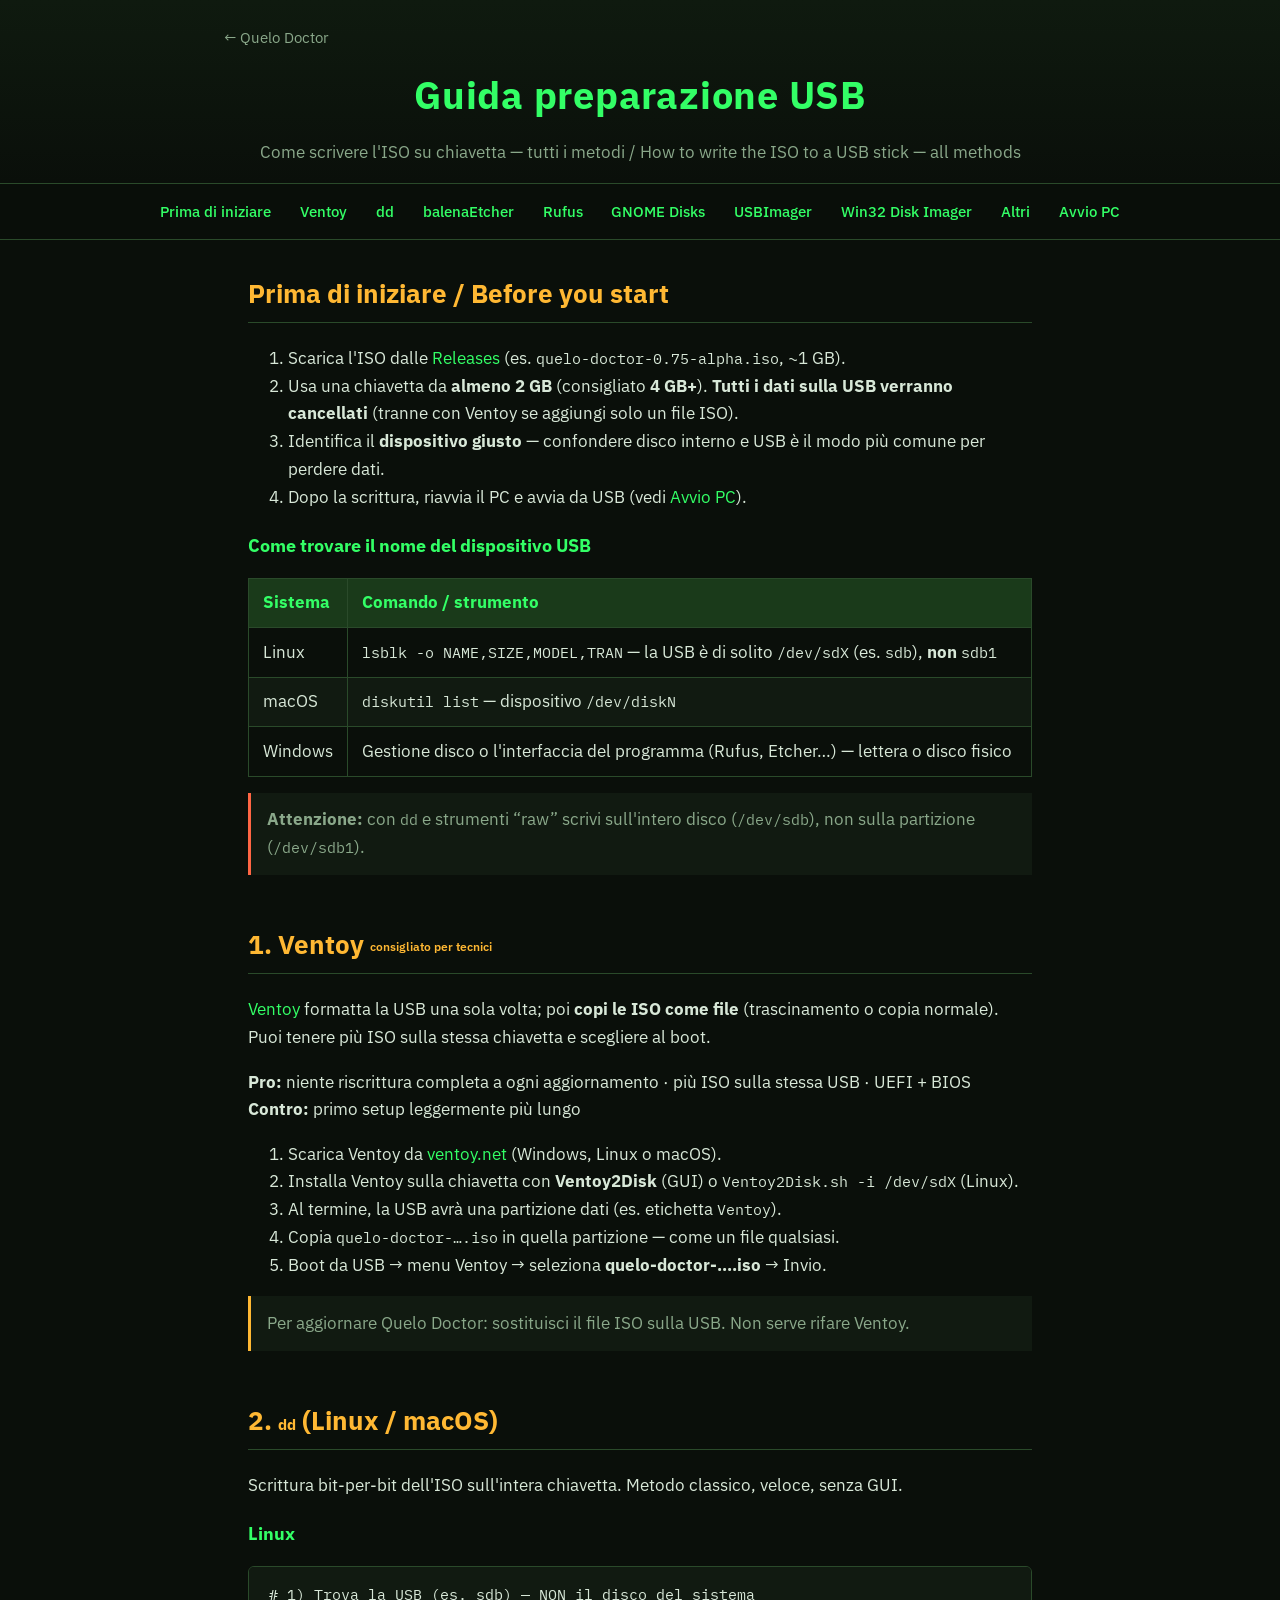
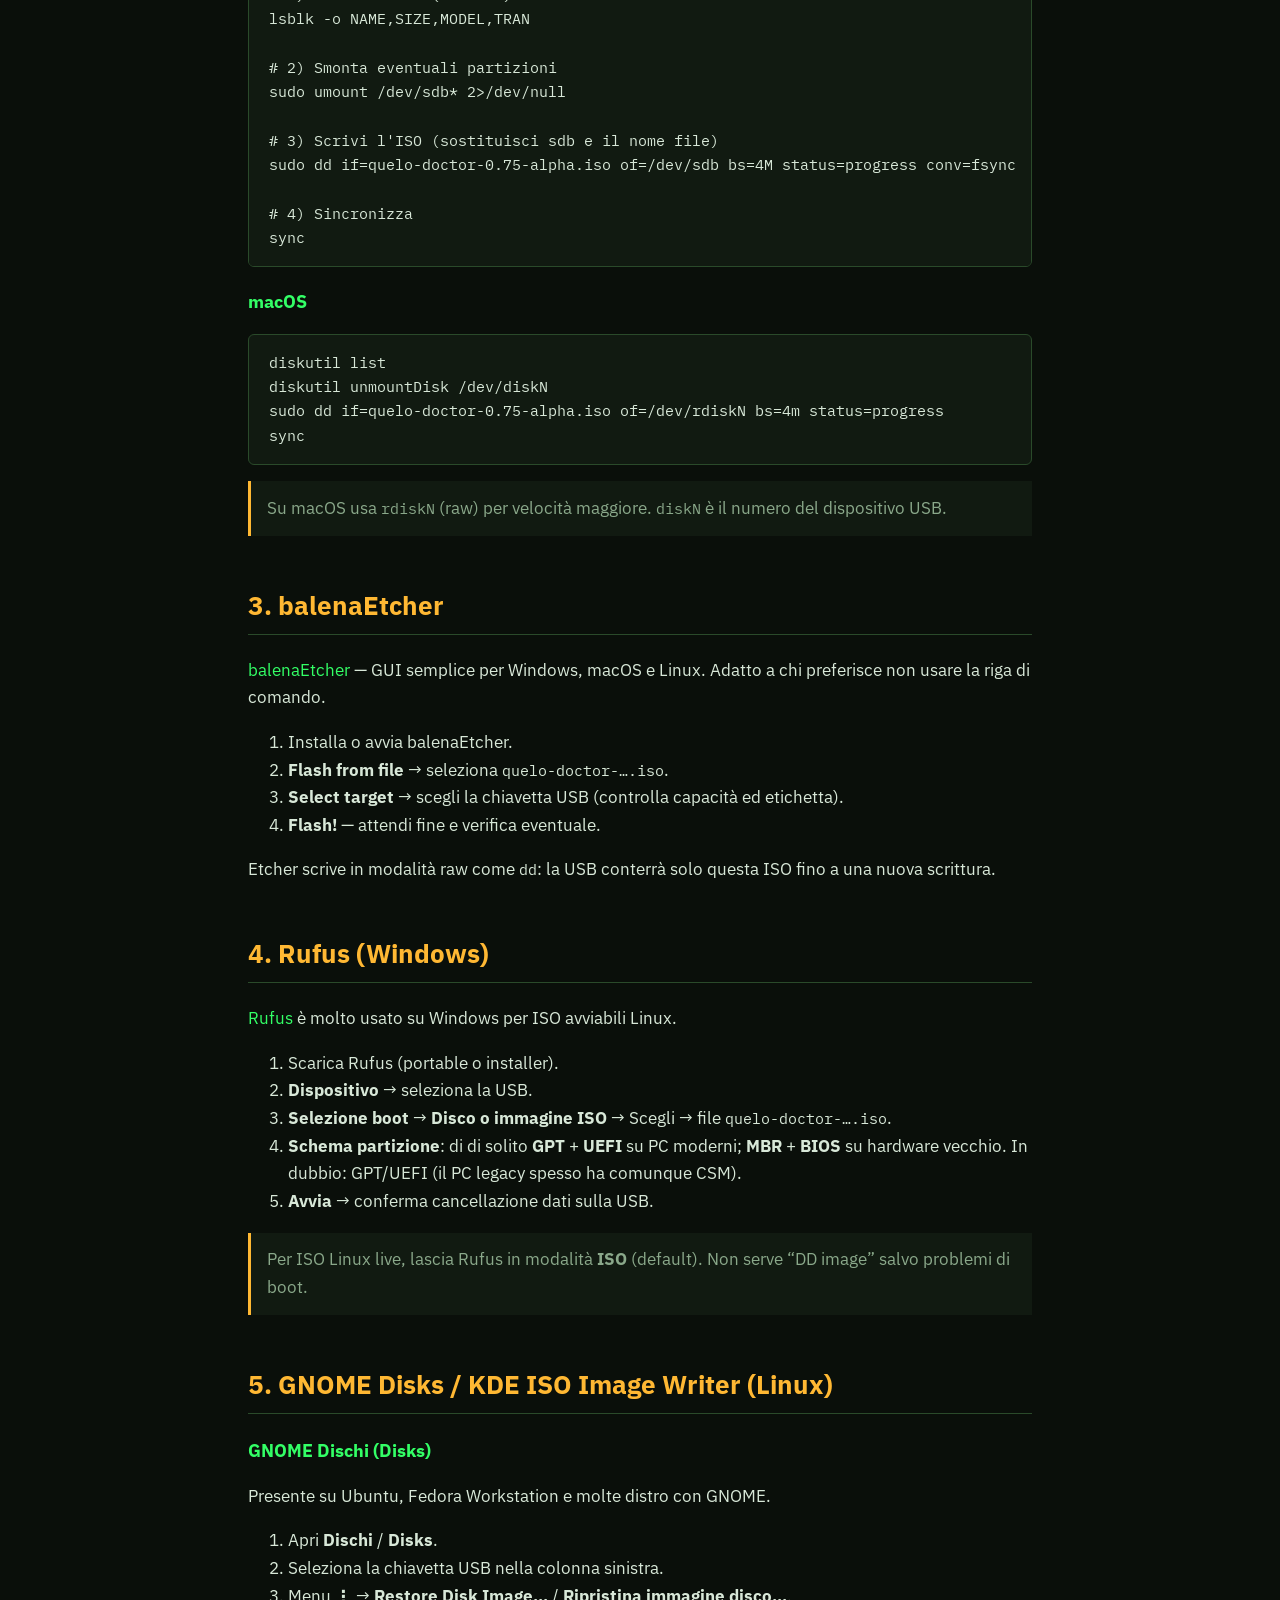
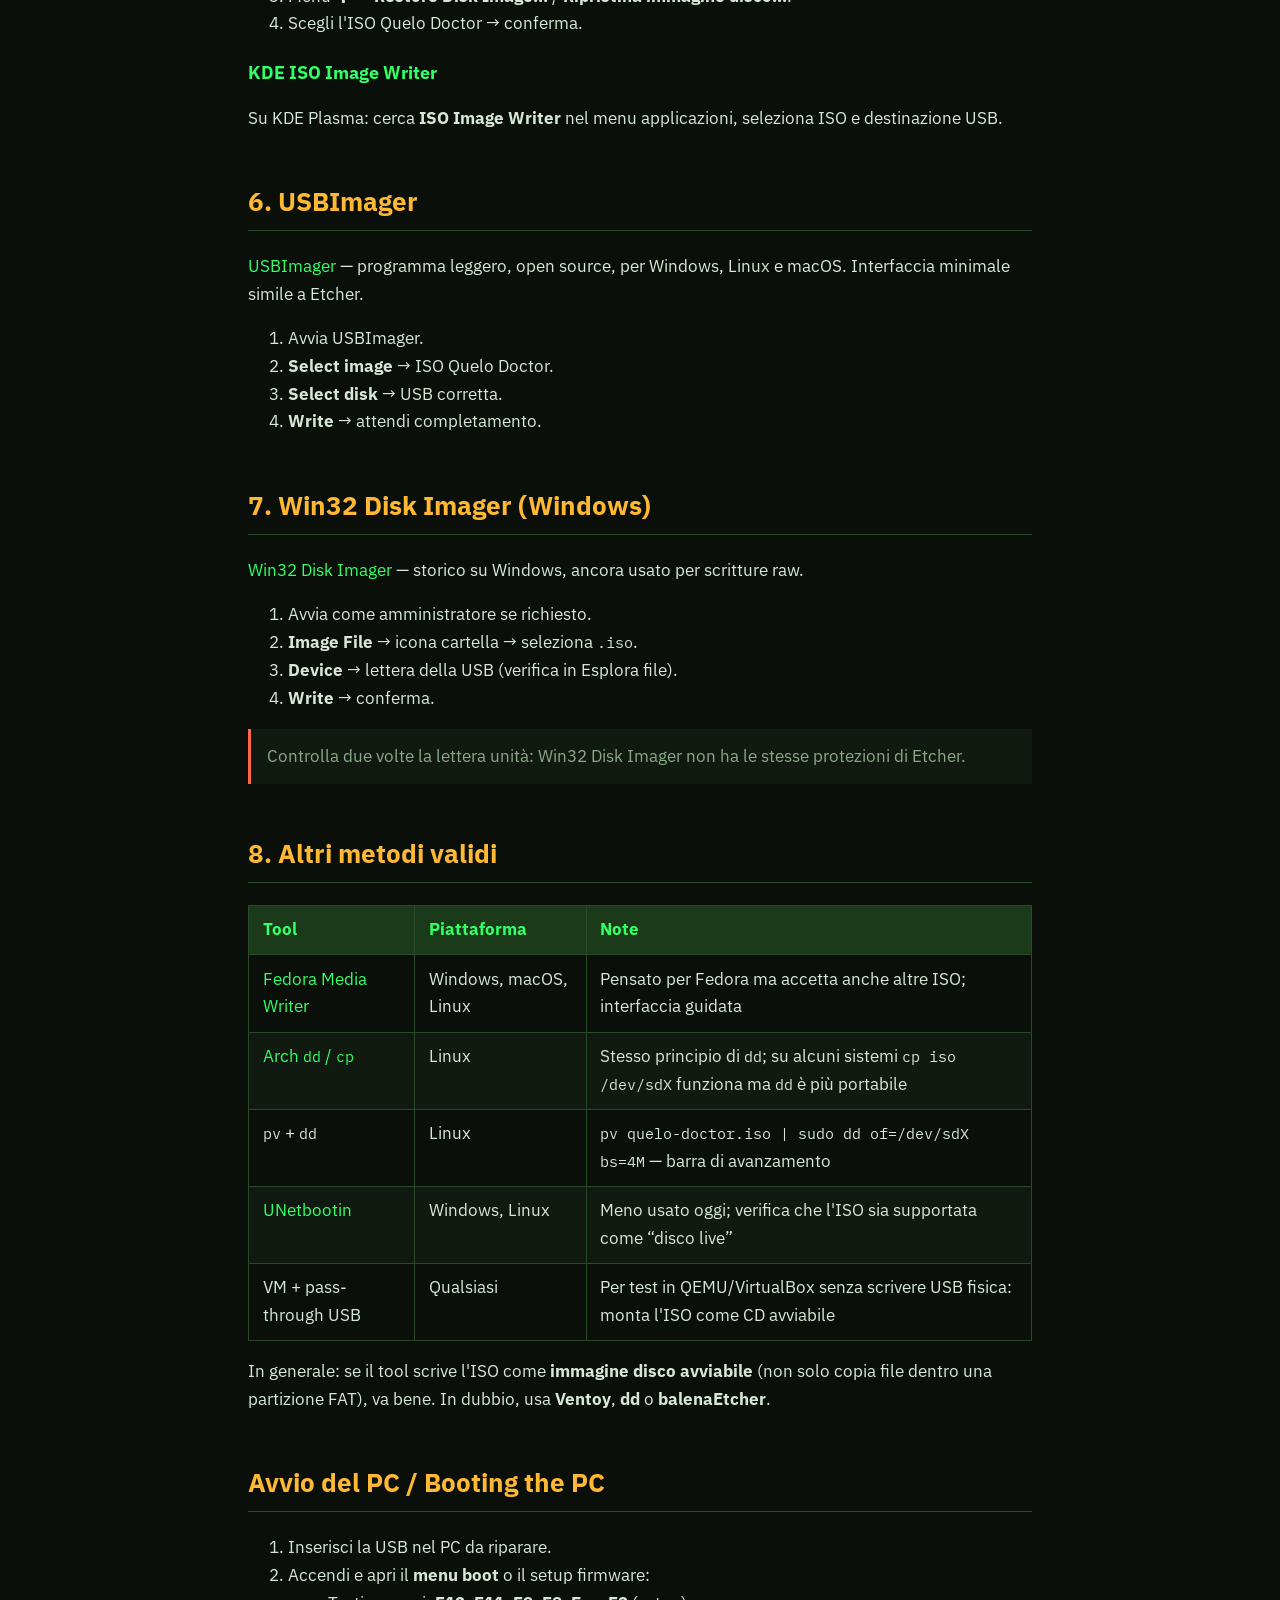
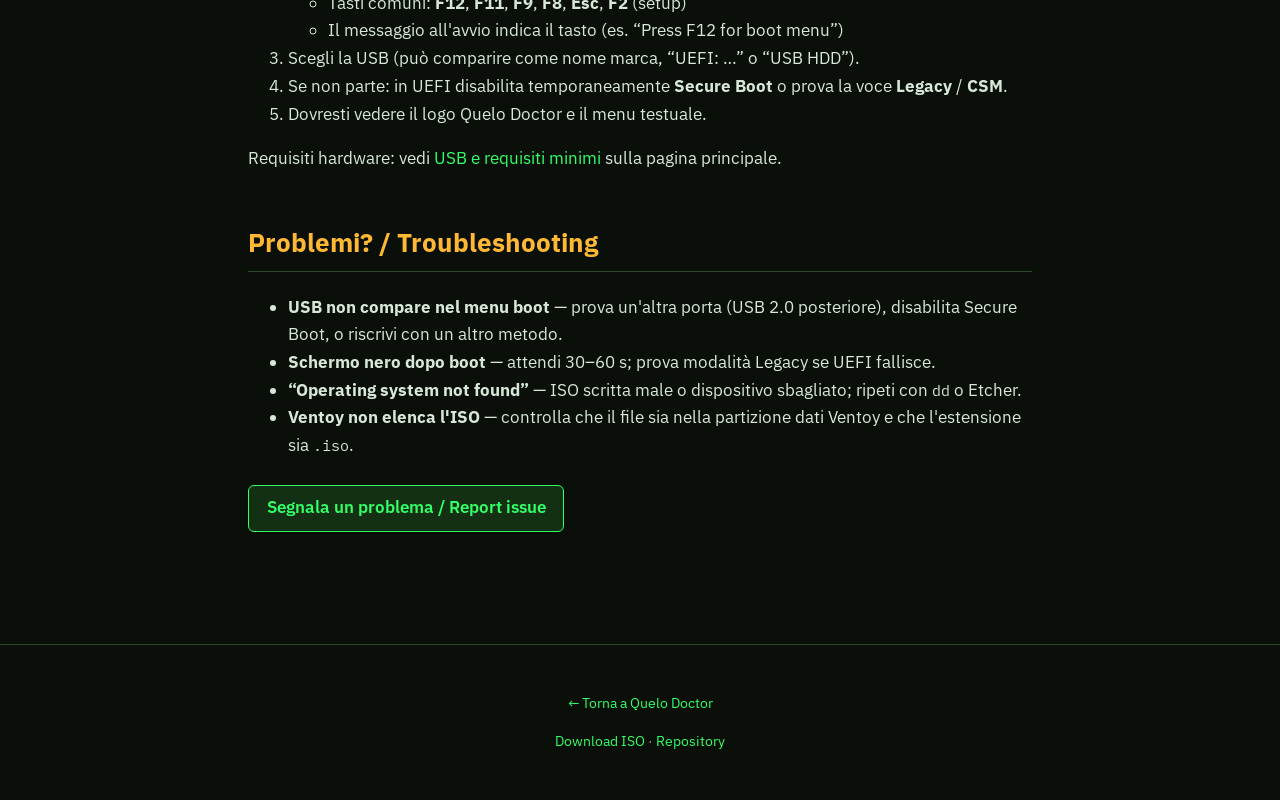
==== docs/usb.html @ 84752a9e "Aggiunge guida USB dedicata con tutti i metodi di scrittura ISO." ====
<!DOCTYPE html>
<html lang="it">
<head>
  <meta charset="utf-8">
  <meta name="viewport" content="width=device-width, initial-scale=1">
  <title>Guida USB — Quelo Doctor</title>
  <meta name="description" content="Come preparare una chiavetta USB con Quelo Doctor: Ventoy, dd, Rufus, balenaEtcher, GNOME Disks, USBImager e altri.">
  <link rel="preconnect" href="https://fonts.googleapis.com">
  <link rel="preconnect" href="https://fonts.gstatic.com" crossorigin>
  <link href="https://fonts.googleapis.com/css2?family=IBM+Plex+Mono:wght@400;600&family=IBM+Plex+Sans:wght@400;500;600&display=swap" rel="stylesheet">
  <link rel="stylesheet" href="style.css">
</head>
<body>

<header class="compact">
  <p class="back"><a href="index.html">← Quelo Doctor</a></p>
  <h1>Guida preparazione USB</h1>
  <p class="tagline">
    Come scrivere l'ISO su chiavetta — tutti i metodi / How to write the ISO to a USB stick — all methods
  </p>
</header>

<nav class="top" aria-label="Indice guida">
  <a href="#prima">Prima di iniziare</a>
  <a href="#ventoy">Ventoy</a>
  <a href="#dd">dd</a>
  <a href="#etcher">balenaEtcher</a>
  <a href="#rufus">Rufus</a>
  <a href="#disks">GNOME Disks</a>
  <a href="#usbimager">USBImager</a>
  <a href="#win32">Win32 Disk Imager</a>
  <a href="#altri">Altri</a>
  <a href="#boot">Avvio PC</a>
</nav>

<main>

  <section id="prima">
    <h2>Prima di iniziare / Before you start</h2>
    <ol>
      <li>Scarica l'ISO dalle <a href="https://github.com/alby-quelo/quelo-doctor/releases/latest">Releases</a> (es. <code>quelo-doctor-0.75-alpha.iso</code>, ~1 GB).</li>
      <li>Usa una chiavetta da <strong>almeno 2 GB</strong> (consigliato <strong>4 GB+</strong>). <strong>Tutti i dati sulla USB verranno cancellati</strong> (tranne con Ventoy se aggiungi solo un file ISO).</li>
      <li>Identifica il <strong>dispositivo giusto</strong> — confondere disco interno e USB è il modo più comune per perdere dati.</li>
      <li>Dopo la scrittura, riavvia il PC e avvia da USB (vedi <a href="#boot">Avvio PC</a>).</li>
    </ol>

    <h3>Come trovare il nome del dispositivo USB</h3>
    <table>
      <thead><tr><th>Sistema</th><th>Comando / strumento</th></tr></thead>
      <tbody>
        <tr><td>Linux</td><td><code>lsblk -o NAME,SIZE,MODEL,TRAN</code> — la USB è di solito <code>/dev/sdX</code> (es. <code>sdb</code>), <strong>non</strong> <code>sdb1</code></td></tr>
        <tr><td>macOS</td><td><code>diskutil list</code> — dispositivo <code>/dev/diskN</code></td></tr>
        <tr><td>Windows</td><td>Gestione disco o l'interfaccia del programma (Rufus, Etcher…) — lettera o disco fisico</td></tr>
      </tbody>
    </table>
    <p class="note warn">
      <strong>Attenzione:</strong> con <code>dd</code> e strumenti “raw” scrivi sull'intero disco (<code>/dev/sdb</code>), non sulla partizione (<code>/dev/sdb1</code>).
    </p>
  </section>

  <section id="ventoy">
    <h2>1. Ventoy <span class="rec">consigliato per tecnici</span></h2>
    <p>
      <a href="https://www.ventoy.net/">Ventoy</a> formatta la USB una sola volta; poi <strong>copi le ISO come file</strong>
      (trascinamento o copia normale). Puoi tenere più ISO sulla stessa chiavetta e scegliere al boot.
    </p>
    <p><strong>Pro:</strong> niente riscrittura completa a ogni aggiornamento · più ISO sulla stessa USB · UEFI + BIOS<br>
    <strong>Contro:</strong> primo setup leggermente più lungo</p>
    <ol>
      <li>Scarica Ventoy da <a href="https://www.ventoy.net/en/download.html">ventoy.net</a> (Windows, Linux o macOS).</li>
      <li>Installa Ventoy sulla chiavetta con <strong>Ventoy2Disk</strong> (GUI) o <code>Ventoy2Disk.sh -i /dev/sdX</code> (Linux).</li>
      <li>Al termine, la USB avrà una partizione dati (es. etichetta <code>Ventoy</code>).</li>
      <li>Copia <code>quelo-doctor-….iso</code> in quella partizione — come un file qualsiasi.</li>
      <li>Boot da USB → menu Ventoy → seleziona <strong>quelo-doctor-….iso</strong> → Invio.</li>
    </ol>
    <p class="note">Per aggiornare Quelo Doctor: sostituisci il file ISO sulla USB. Non serve rifare Ventoy.</p>
  </section>

  <section id="dd">
    <h2>2. <code>dd</code> (Linux / macOS)</h2>
    <p>Scrittura bit-per-bit dell'ISO sull'intera chiavetta. Metodo classico, veloce, senza GUI.</p>
    <h3>Linux</h3>
    <pre><code># 1) Trova la USB (es. sdb) — NON il disco del sistema
lsblk -o NAME,SIZE,MODEL,TRAN

# 2) Smonta eventuali partizioni
sudo umount /dev/sdb* 2>/dev/null

# 3) Scrivi l'ISO (sostituisci sdb e il nome file)
sudo dd if=quelo-doctor-0.75-alpha.iso of=/dev/sdb bs=4M status=progress conv=fsync

# 4) Sincronizza
sync</code></pre>
    <h3>macOS</h3>
    <pre><code>diskutil list
diskutil unmountDisk /dev/diskN
sudo dd if=quelo-doctor-0.75-alpha.iso of=/dev/rdiskN bs=4m status=progress
sync</code></pre>
    <p class="note">Su macOS usa <code>rdiskN</code> (raw) per velocità maggiore. <code>diskN</code> è il numero del dispositivo USB.</p>
  </section>

  <section id="etcher">
    <h2>3. balenaEtcher</h2>
    <p>
      <a href="https://etcher.balena.io/">balenaEtcher</a> — GUI semplice per Windows, macOS e Linux.
      Adatto a chi preferisce non usare la riga di comando.
    </p>
    <ol>
      <li>Installa o avvia balenaEtcher.</li>
      <li><strong>Flash from file</strong> → seleziona <code>quelo-doctor-….iso</code>.</li>
      <li><strong>Select target</strong> → scegli la chiavetta USB (controlla capacità ed etichetta).</li>
      <li><strong>Flash!</strong> — attendi fine e verifica eventuale.</li>
    </ol>
    <p>Etcher scrive in modalità raw come <code>dd</code>: la USB conterrà solo questa ISO fino a una nuova scrittura.</p>
  </section>

  <section id="rufus">
    <h2>4. Rufus (Windows)</h2>
    <p>
      <a href="https://rufus.ie/">Rufus</a> è molto usato su Windows per ISO avviabili Linux.
    </p>
    <ol>
      <li>Scarica Rufus (portable o installer).</li>
      <li><strong>Dispositivo</strong> → seleziona la USB.</li>
      <li><strong>Selezione boot</strong> → <strong>Disco o immagine ISO</strong> → Scegli → file <code>quelo-doctor-….iso</code>.</li>
      <li><strong>Schema partizione</strong>: di di solito <strong>GPT</strong> + <strong>UEFI</strong> su PC moderni; <strong>MBR</strong> + <strong>BIOS</strong> su hardware vecchio. In dubbio: GPT/UEFI (il PC legacy spesso ha comunque CSM).</li>
      <li><strong>Avvia</strong> → conferma cancellazione dati sulla USB.</li>
    </ol>
    <p class="note">Per ISO Linux live, lascia Rufus in modalità <strong>ISO</strong> (default). Non serve “DD image” salvo problemi di boot.</p>
  </section>

  <section id="disks">
    <h2>5. GNOME Disks / KDE ISO Image Writer (Linux)</h2>
    <h3>GNOME Dischi (Disks)</h3>
    <p>Presente su Ubuntu, Fedora Workstation e molte distro con GNOME.</p>
    <ol>
      <li>Apri <strong>Dischi</strong> / <strong>Disks</strong>.</li>
      <li>Seleziona la chiavetta USB nella colonna sinistra.</li>
      <li>Menu <strong>⋮</strong> → <strong>Restore Disk Image…</strong> / <strong>Ripristina immagine disco…</strong>.</li>
      <li>Scegli l'ISO Quelo Doctor → conferma.</li>
    </ol>
    <h3>KDE ISO Image Writer</h3>
    <p>Su KDE Plasma: cerca <strong>ISO Image Writer</strong> nel menu applicazioni, seleziona ISO e destinazione USB.</p>
  </section>

  <section id="usbimager">
    <h2>6. USBImager</h2>
    <p>
      <a href="https://gitlab.com/bztsrc/usbimager">USBImager</a> — programma leggero, open source, per Windows, Linux e macOS.
      Interfaccia minimale simile a Etcher.
    </p>
    <ol>
      <li>Avvia USBImager.</li>
      <li><strong>Select image</strong> → ISO Quelo Doctor.</li>
      <li><strong>Select disk</strong> → USB corretta.</li>
      <li><strong>Write</strong> → attendi completamento.</li>
    </ol>
  </section>

  <section id="win32">
    <h2>7. Win32 Disk Imager (Windows)</h2>
    <p>
      <a href="https://sourceforge.net/projects/win32diskimager/">Win32 Disk Imager</a> — storico su Windows, ancora usato per scritture raw.
    </p>
    <ol>
      <li>Avvia come amministratore se richiesto.</li>
      <li><strong>Image File</strong> → icona cartella → seleziona <code>.iso</code>.</li>
      <li><strong>Device</strong> → lettera della USB (verifica in Esplora file).</li>
      <li><strong>Write</strong> → conferma.</li>
    </ol>
    <p class="note warn">Controlla due volte la lettera unità: Win32 Disk Imager non ha le stesse protezioni di Etcher.</p>
  </section>

  <section id="altri">
    <h2>8. Altri metodi validi</h2>
    <table>
      <thead><tr><th>Tool</th><th>Piattaforma</th><th>Note</th></tr></thead>
      <tbody>
        <tr>
          <td><a href="https://fedoraproject.org/workstation/download">Fedora Media Writer</a></td>
          <td>Windows, macOS, Linux</td>
          <td>Pensato per Fedora ma accetta anche altre ISO; interfaccia guidata</td>
        </tr>
        <tr>
          <td><a href="https://wiki.archlinux.org/title/USB_flash_installation_medium">Arch <code>dd</code> / <code>cp</code></a></td>
          <td>Linux</td>
          <td>Stesso principio di <code>dd</code>; su alcuni sistemi <code>cp iso /dev/sdX</code> funziona ma <code>dd</code> è più portabile</td>
        </tr>
        <tr>
          <td><code>pv</code> + <code>dd</code></td>
          <td>Linux</td>
          <td><code>pv quelo-doctor.iso | sudo dd of=/dev/sdX bs=4M</code> — barra di avanzamento</td>
        </tr>
        <tr>
          <td><a href="https://unetbootin.github.io/">UNetbootin</a></td>
          <td>Windows, Linux</td>
          <td>Meno usato oggi; verifica che l'ISO sia supportata come “disco live”</td>
        </tr>
        <tr>
          <td>VM + pass-through USB</td>
          <td>Qualsiasi</td>
          <td>Per test in QEMU/VirtualBox senza scrivere USB fisica: monta l'ISO come CD avviabile</td>
        </tr>
      </tbody>
    </table>
    <p>
      In generale: se il tool scrive l'ISO come <strong>immagine disco avviabile</strong> (non solo copia file dentro una partizione FAT),
      va bene. In dubbio, usa <strong>Ventoy</strong>, <strong>dd</strong> o <strong>balenaEtcher</strong>.
    </p>
  </section>

  <section id="boot">
    <h2>Avvio del PC / Booting the PC</h2>
    <ol>
      <li>Inserisci la USB nel PC da riparare.</li>
      <li>Accendi e apri il <strong>menu boot</strong> o il setup firmware:
        <ul>
          <li>Tasti comuni: <strong>F12</strong>, <strong>F11</strong>, <strong>F9</strong>, <strong>F8</strong>, <strong>Esc</strong>, <strong>F2</strong> (setup)</li>
          <li>Il messaggio all'avvio indica il tasto (es. “Press F12 for boot menu”)</li>
        </ul>
      </li>
      <li>Scegli la USB (può comparire come nome marca, “UEFI: …” o “USB HDD”).</li>
      <li>Se non parte: in UEFI disabilita temporaneamente <strong>Secure Boot</strong> o prova la voce <strong>Legacy</strong> / <strong>CSM</strong>.</li>
      <li>Dovresti vedere il logo Quelo Doctor e il menu testuale.</li>
    </ol>
    <p>
      Requisiti hardware: vedi <a href="index.html#usb-requisiti">USB e requisiti minimi</a> sulla pagina principale.
    </p>
  </section>

  <section id="problemi">
    <h2>Problemi? / Troubleshooting</h2>
    <ul>
      <li><strong>USB non compare nel menu boot</strong> — prova un'altra porta (USB 2.0 posteriore), disabilita Secure Boot, o riscrivi con un altro metodo.</li>
      <li><strong>Schermo nero dopo boot</strong> — attendi 30–60 s; prova modalità Legacy se UEFI fallisce.</li>
      <li><strong>“Operating system not found”</strong> — ISO scritta male o dispositivo sbagliato; ripeti con <code>dd</code> o Etcher.</li>
      <li><strong>Ventoy non elenca l'ISO</strong> — controlla che il file sia nella partizione dati Ventoy e che l'estensione sia <code>.iso</code>.</li>
    </ul>
    <a class="btn primary" href="https://github.com/alby-quelo/quelo-doctor/issues/new/choose">Segnala un problema / Report issue</a>
  </section>

</main>

<footer>
  <p><a href="index.html">← Torna a Quelo Doctor</a></p>
  <p>
    <a href="https://github.com/alby-quelo/quelo-doctor/releases/latest">Download ISO</a> ·
    <a href="https://github.com/alby-quelo/quelo-doctor">Repository</a>
  </p>
</footer>

</body>
</html>
---- docs/style.css ----
:root {
  --bg: #0a0f0a;
  --bg-card: #111a11;
  --green: #33ff66;
  --amber: #ffb833;
  --text: #d8e8d8;
  --muted: #8aa88a;
  --border: #2a4a2a;
  --accent: #1a3a1a;
}

* {
  box-sizing: border-box;
}

html {
  scroll-behavior: smooth;
}

body {
  margin: 0;
  font-family: "IBM Plex Sans", "Segoe UI", system-ui, sans-serif;
  background: var(--bg);
  color: var(--text);
  line-height: 1.65;
  font-size: 1.05rem;
}

a {
  color: var(--green);
  text-decoration: none;
}

a:hover {
  color: var(--amber);
  text-decoration: underline;
}

code, pre {
  font-family: "IBM Plex Mono", "Consolas", monospace;
  font-size: 0.92rem;
}

pre {
  background: var(--bg-card);
  border: 1px solid var(--border);
  border-radius: 6px;
  padding: 1rem 1.25rem;
  overflow-x: auto;
}

header {
  text-align: center;
  padding: 2.5rem 1.5rem 1.5rem;
  border-bottom: 1px solid var(--border);
  background: linear-gradient(180deg, #0f1a0f 0%, var(--bg) 100%);
}

header img.mascot {
  width: 120px;
  height: auto;
  margin-bottom: 0.5rem;
}

h1 {
  margin: 0.25rem 0;
  font-size: 2.4rem;
  color: var(--green);
  letter-spacing: 0.02em;
}

.tagline {
  color: var(--muted);
  max-width: 52rem;
  margin: 0.75rem auto 0;
}

.badges {
  margin-top: 1.25rem;
  display: flex;
  flex-wrap: wrap;
  gap: 0.5rem;
  justify-content: center;
}

.badge {
  display: inline-block;
  padding: 0.25rem 0.65rem;
  border-radius: 4px;
  font-size: 0.8rem;
  font-weight: 600;
  border: 1px solid var(--border);
  background: var(--bg-card);
  color: var(--text);
}

.badge.release { border-color: var(--green); color: var(--green); }
.badge.good { border-color: var(--green); background: #143014; }
.badge.arch { border-color: #4488ff; color: #88bbff; }
.badge.debian { border-color: var(--amber); color: var(--amber); }

nav.top {
  position: sticky;
  top: 0;
  z-index: 100;
  display: flex;
  flex-wrap: wrap;
  justify-content: center;
  gap: 0.25rem 1rem;
  padding: 0.75rem 1rem;
  background: rgba(10, 15, 10, 0.92);
  backdrop-filter: blur(8px);
  border-bottom: 1px solid var(--border);
}

nav.top a {
  font-weight: 500;
  font-size: 0.95rem;
  padding: 0.2rem 0.4rem;
}

main {
  max-width: 52rem;
  margin: 0 auto;
  padding: 2rem 1.5rem 4rem;
}

section {
  margin-bottom: 3rem;
  scroll-margin-top: 4rem;
}

h2 {
  color: var(--amber);
  font-size: 1.65rem;
  border-bottom: 1px solid var(--border);
  padding-bottom: 0.4rem;
  margin-top: 0;
}

header.compact {
  padding: 1.5rem 1.5rem 1rem;
}

header .back {
  margin: 0 0 0.75rem;
  text-align: left;
  max-width: 52rem;
  margin-left: auto;
  margin-right: auto;
}

header .back a {
  font-size: 0.95rem;
  color: var(--muted);
}

header .back a:hover {
  color: var(--green);
}

.rec {
  font-size: 0.75rem;
  font-weight: 600;
  color: var(--amber);
  vertical-align: middle;
}

.note.warn {
  border-left-color: #ff6644;
}

h3 {
  color: var(--green);
  font-size: 1.1rem;
  margin-top: 1.25rem;
}

.screenshot {
  text-align: center;
  margin: 2rem 0;
}

.screenshot img {
  max-width: 100%;
  height: auto;
  border: 1px solid var(--border);
  border-radius: 4px;
  box-shadow: 0 8px 32px rgba(0, 0, 0, 0.5);
}

.screenshot figcaption {
  color: var(--muted);
  font-size: 0.9rem;
  margin-top: 0.75rem;
}

table {
  width: 100%;
  border-collapse: collapse;
  margin: 1rem 0;
}

th, td {
  border: 1px solid var(--border);
  padding: 0.65rem 0.85rem;
  text-align: left;
  vertical-align: top;
}

th {
  background: var(--accent);
  color: var(--green);
}

tr:nth-child(even) td {
  background: var(--bg-card);
}

.note {
  background: var(--bg-card);
  border-left: 3px solid var(--amber);
  padding: 0.85rem 1rem;
  margin: 1rem 0;
  color: var(--muted);
}

.menu-list {
  list-style: none;
  padding: 0;
}

.menu-list li {
  padding: 0.35rem 0;
  border-bottom: 1px solid #1a2a1a;
}

.menu-list li strong {
  color: var(--green);
}

.lang-block {
  border: 1px solid var(--border);
  border-radius: 8px;
  padding: 1.25rem 1.5rem;
  background: var(--bg-card);
}

.tree {
  background: var(--bg-card);
  border: 1px solid var(--border);
  border-radius: 6px;
  padding: 1rem 1.25rem;
}

.btn {
  display: inline-block;
  margin-top: 0.5rem;
  padding: 0.55rem 1.1rem;
  background: var(--accent);
  border: 1px solid var(--green);
  border-radius: 6px;
  color: var(--green);
  font-weight: 600;
}

.btn:hover {
  background: #1f4a1f;
  color: var(--amber);
  text-decoration: none;
}

.btn.primary {
  background: #143014;
}

footer {
  text-align: center;
  padding: 2rem 1rem;
  border-top: 1px solid var(--border);
  color: var(--muted);
  font-size: 0.9rem;
}

@media (max-width: 600px) {
  h1 { font-size: 1.85rem; }
  main { padding: 1.5rem 1rem 3rem; }
}
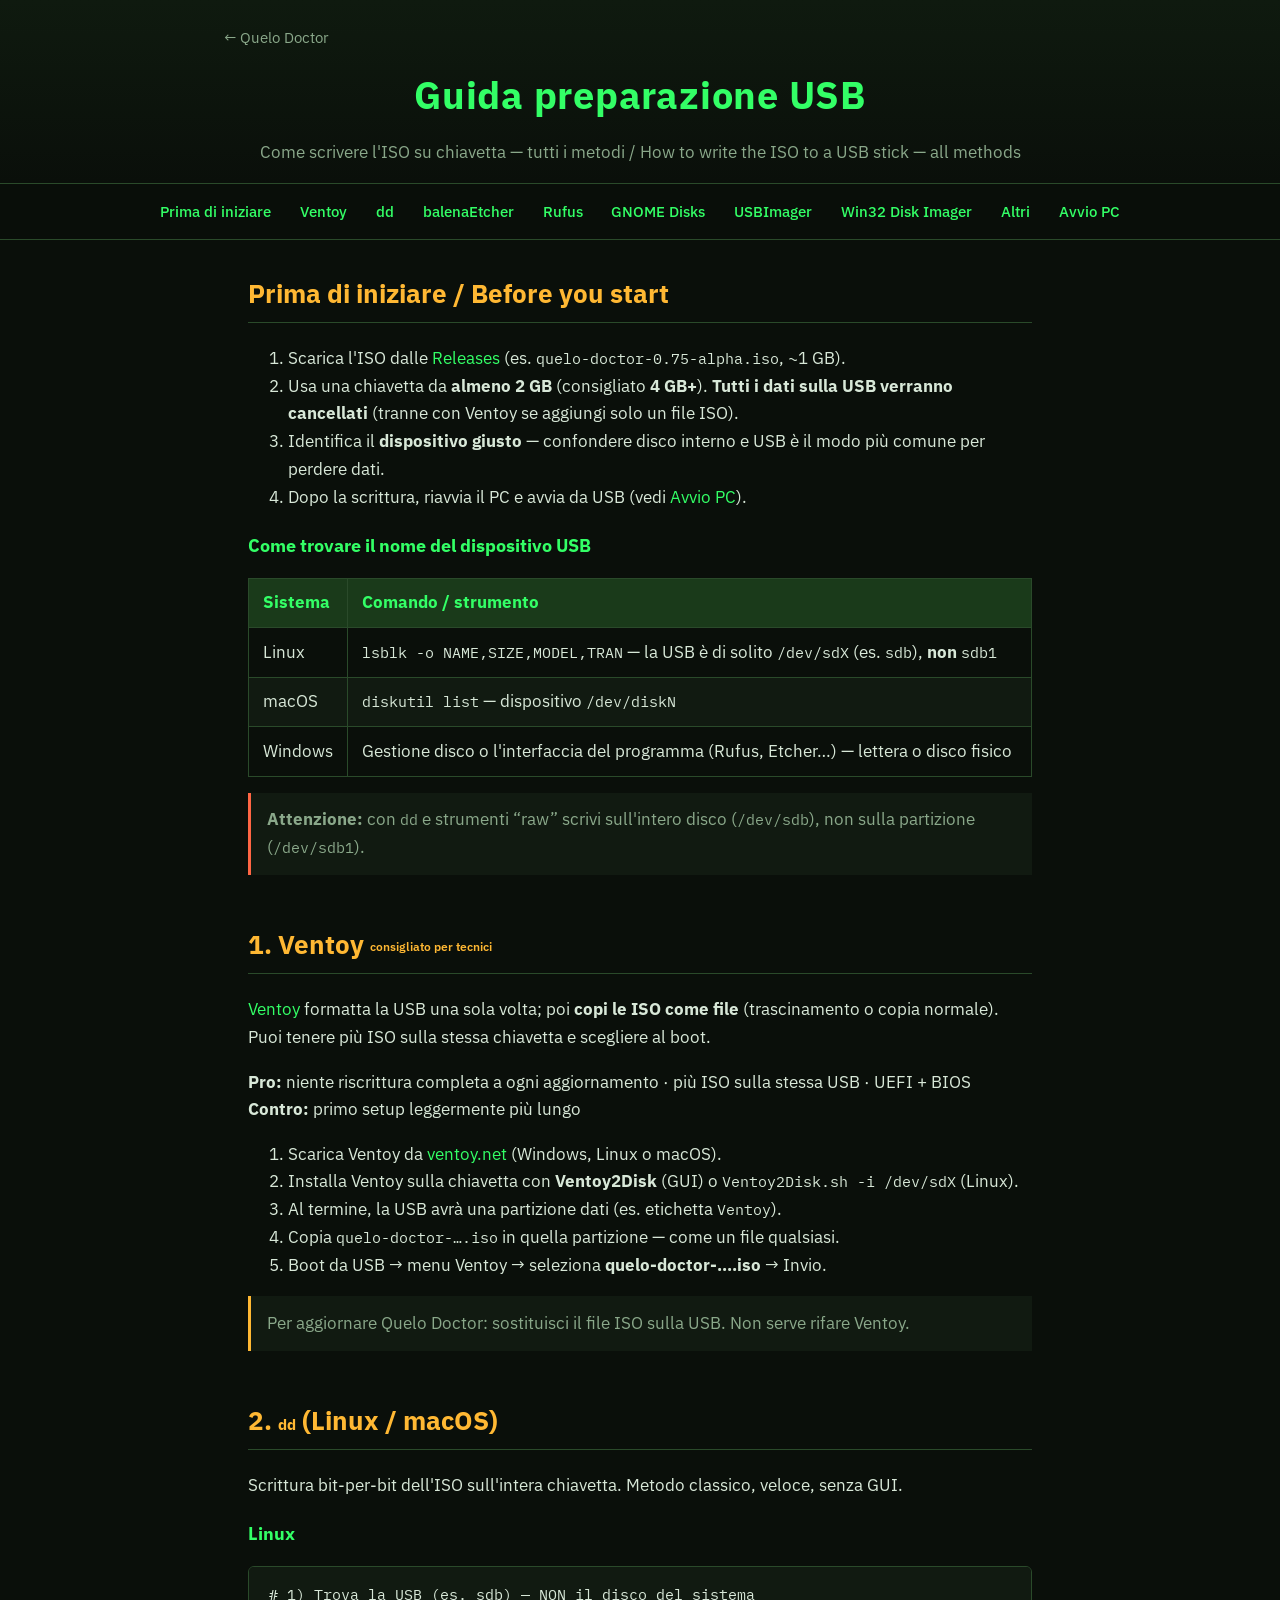
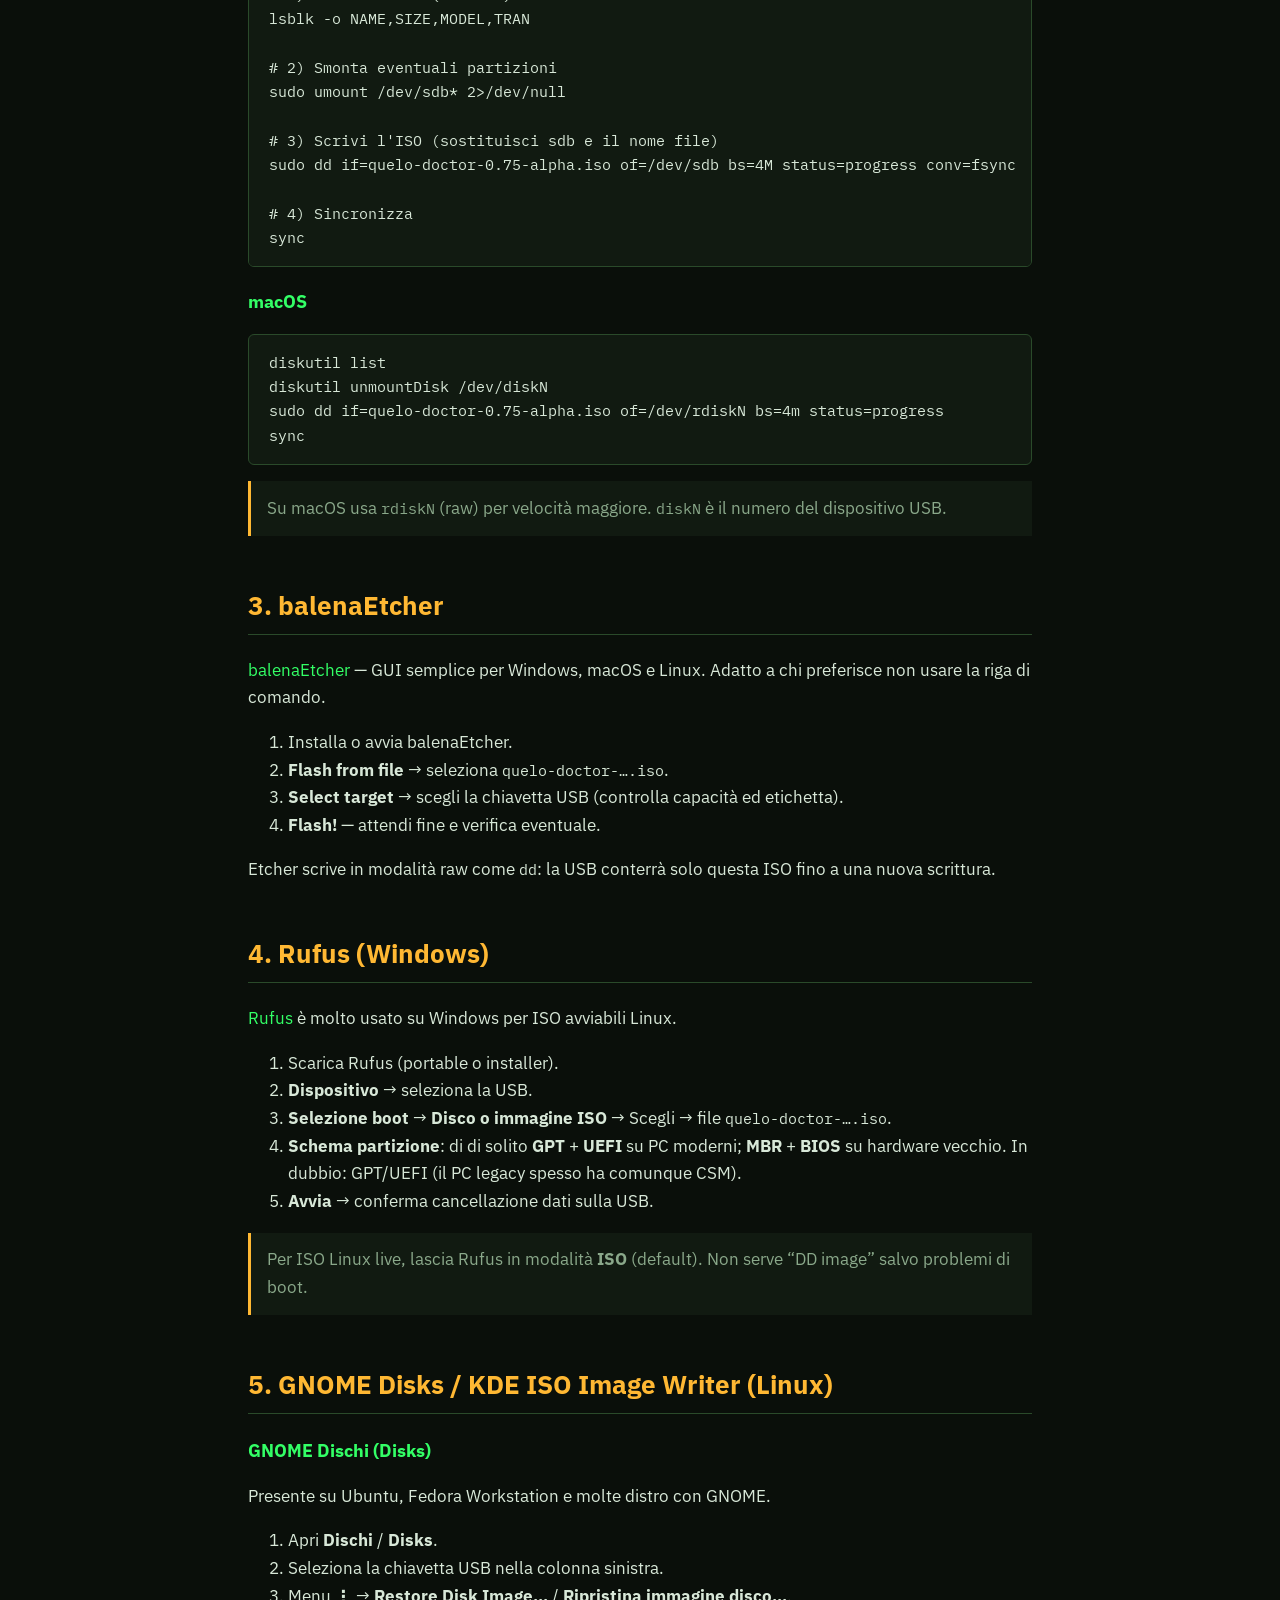
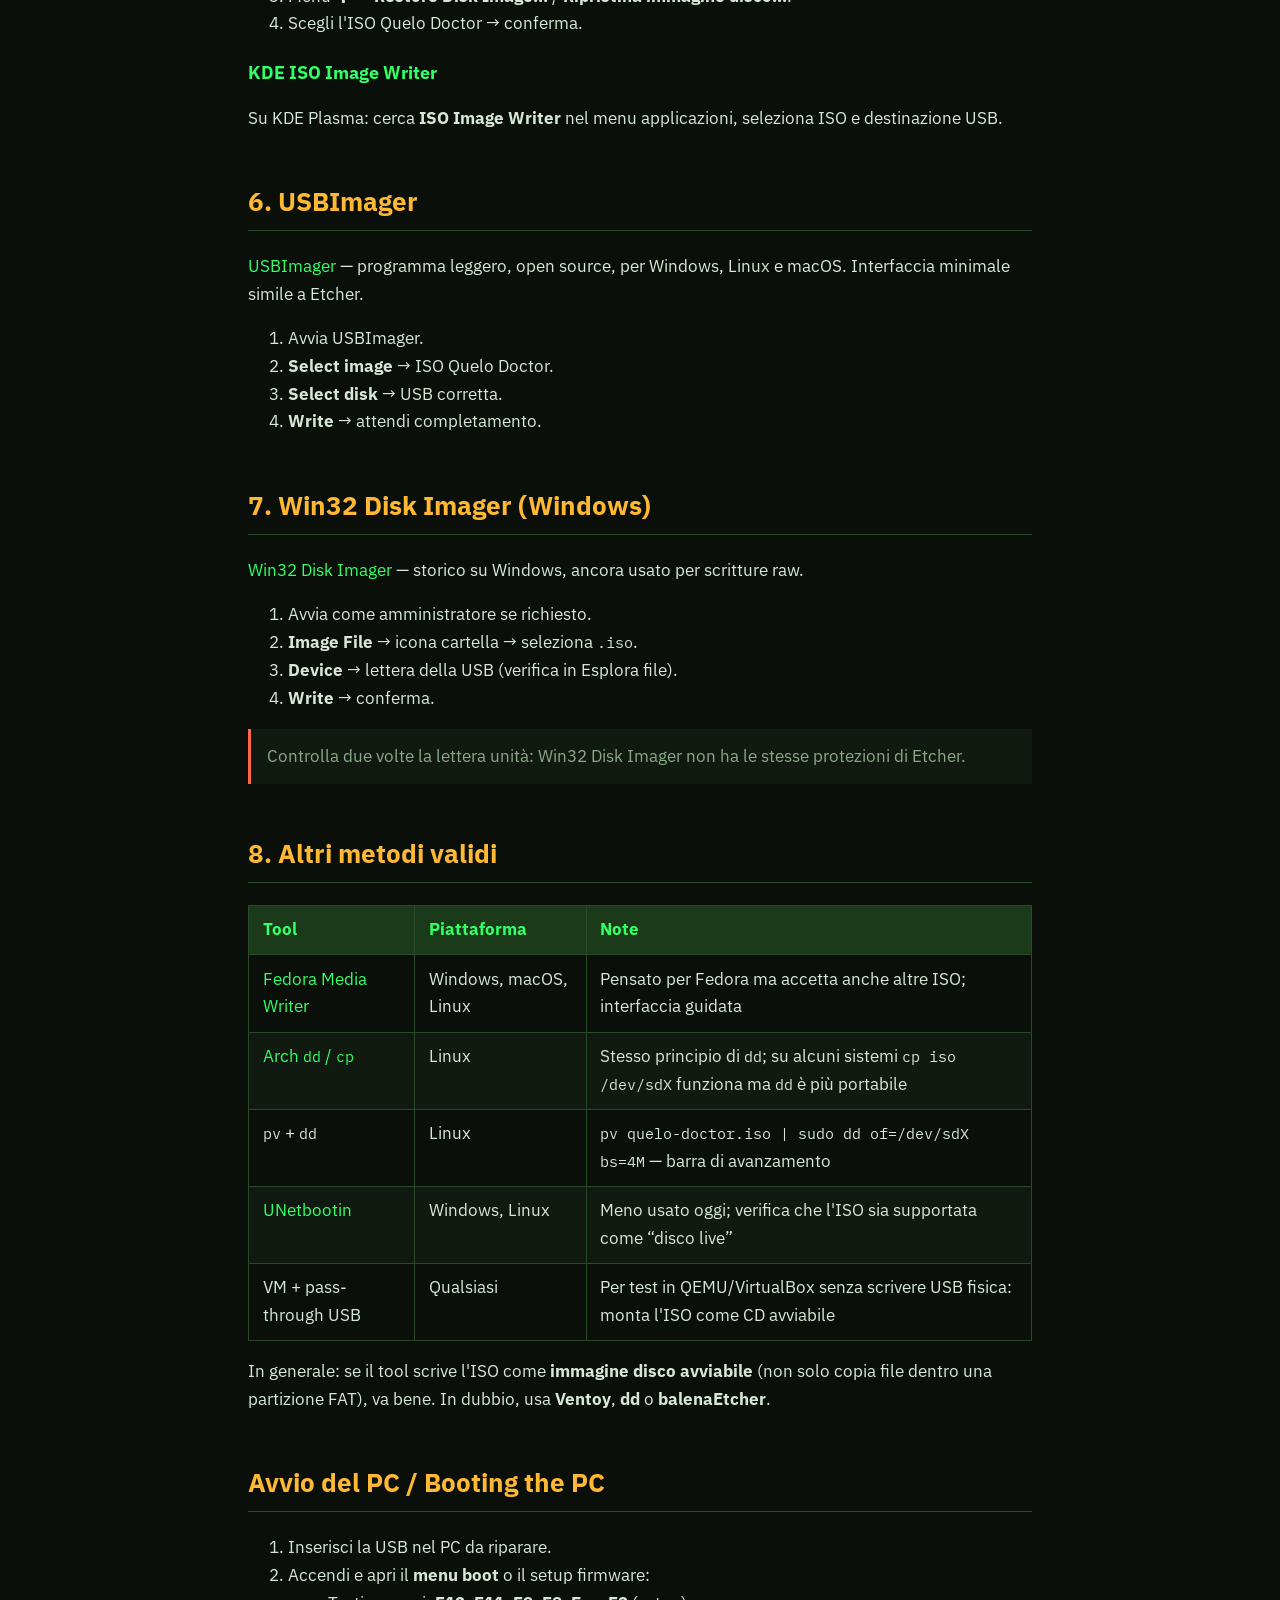
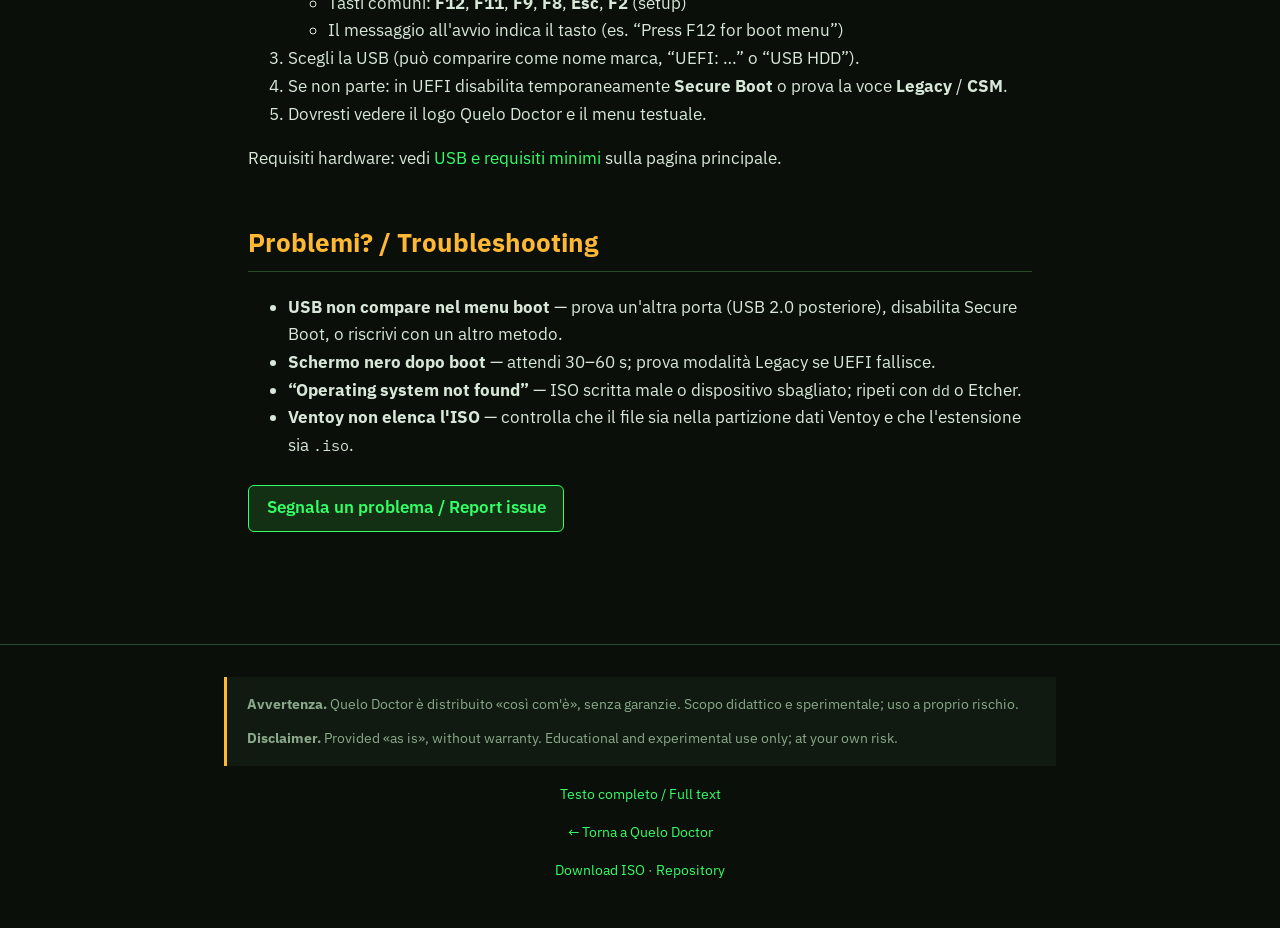
==== commit 0837ce8f: "Aggiunge avvertenza esclusione garanzia e scopo didattico (IT/EN)." ====
--- a/docs/usb.html
+++ b/docs/usb.html
@@ -242,6 +242,11 @@
 </main>
 
 <footer>
+  <blockquote class="disclaimer compact">
+    <p><strong>Avvertenza.</strong> Quelo Doctor è distribuito «così com'è», senza garanzie. Scopo didattico e sperimentale; uso a proprio rischio.</p>
+    <p><strong>Disclaimer.</strong> Provided «as is», without warranty. Educational and experimental use only; at your own risk.</p>
+  </blockquote>
+  <p><a href="index.html#avvertenza">Testo completo / Full text</a></p>
   <p><a href="index.html">← Torna a Quelo Doctor</a></p>
   <p>
     <a href="https://github.com/alby-quelo/quelo-doctor/releases/latest">Download ISO</a> ·
--- a/docs/style.css
+++ b/docs/style.css
@@ -282,6 +282,31 @@
   font-size: 0.9rem;
 }
 
+.disclaimer {
+  margin: 0 0 1.5rem;
+  padding: 1rem 1.25rem;
+  border-left: 3px solid var(--amber);
+  background: var(--bg-card);
+  color: var(--muted);
+  text-align: left;
+  max-width: 52rem;
+  margin-left: auto;
+  margin-right: auto;
+}
+
+.disclaimer p {
+  margin: 0 0 0.75rem;
+}
+
+.disclaimer p:last-child {
+  margin-bottom: 0;
+}
+
+.disclaimer.compact {
+  font-size: 0.85rem;
+  margin-bottom: 1rem;
+}
+
 @media (max-width: 600px) {
   h1 { font-size: 1.85rem; }
   main { padding: 1.5rem 1rem 3rem; }
